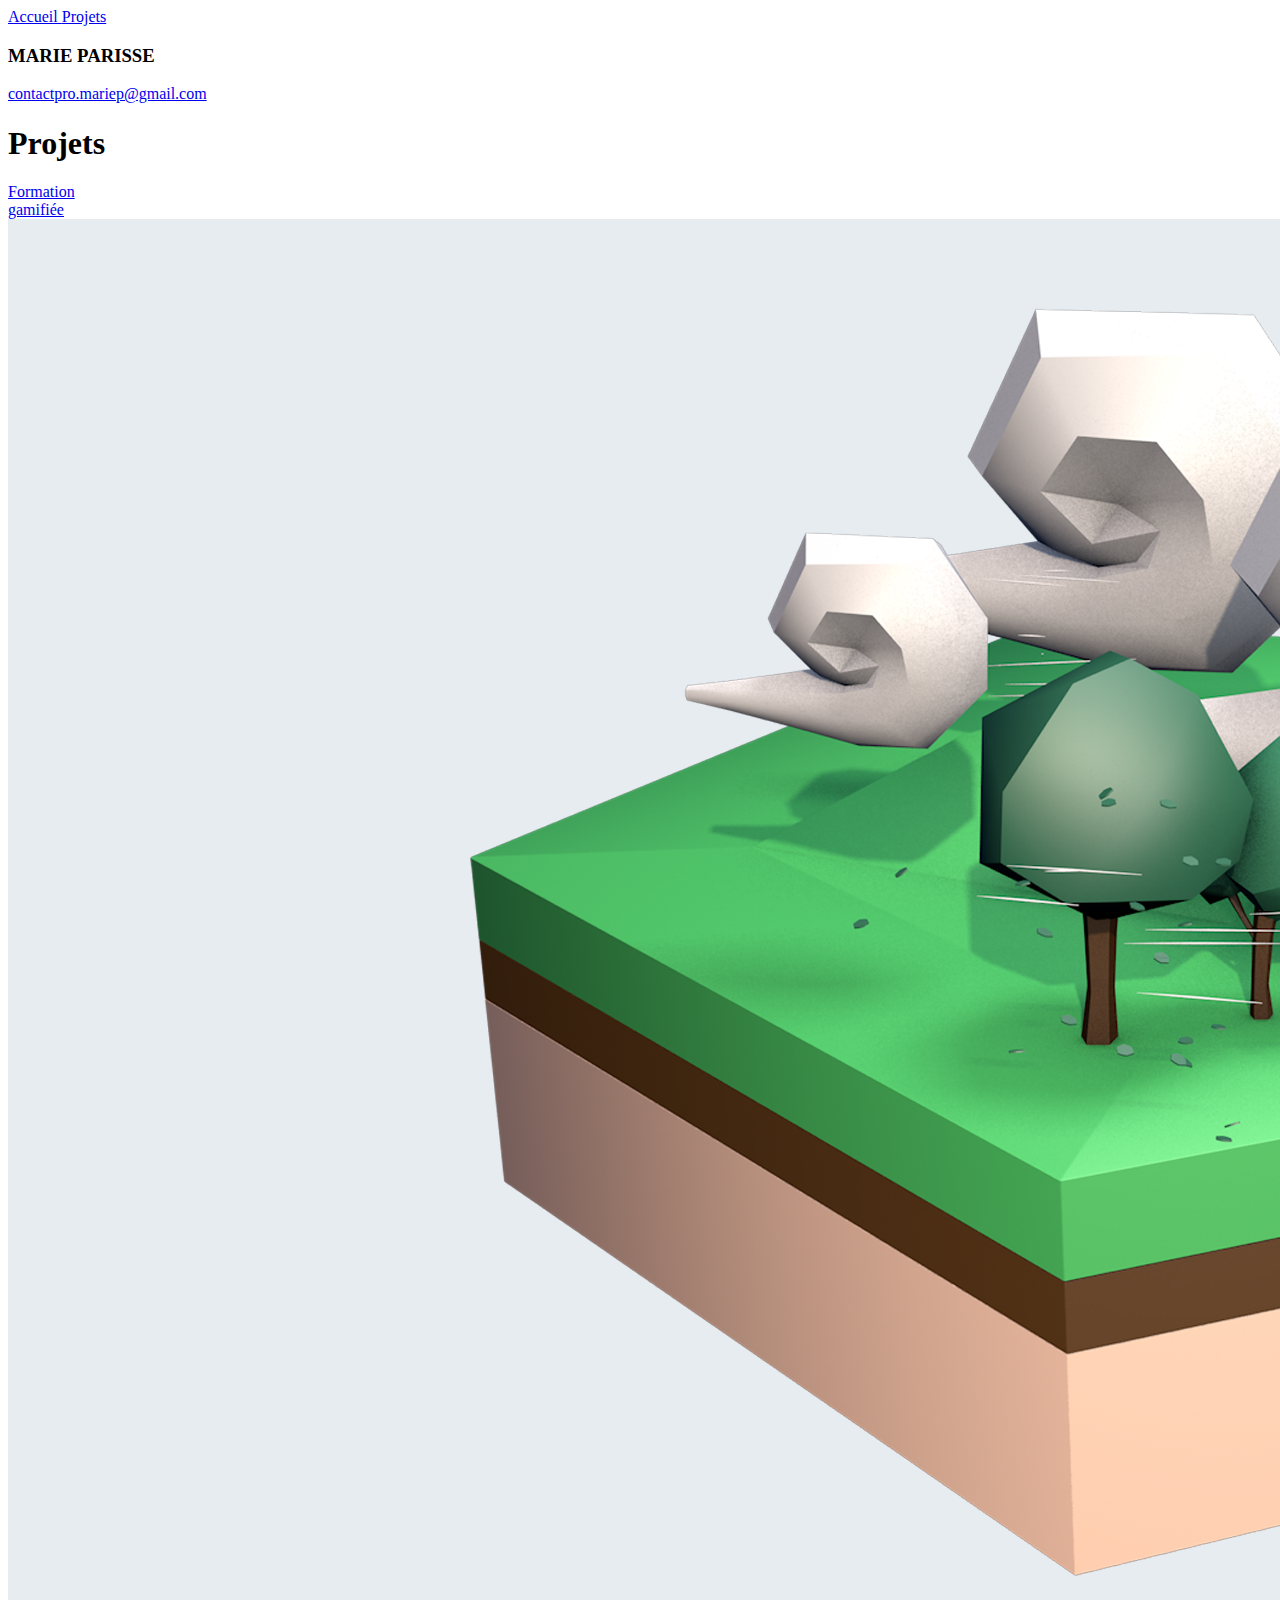
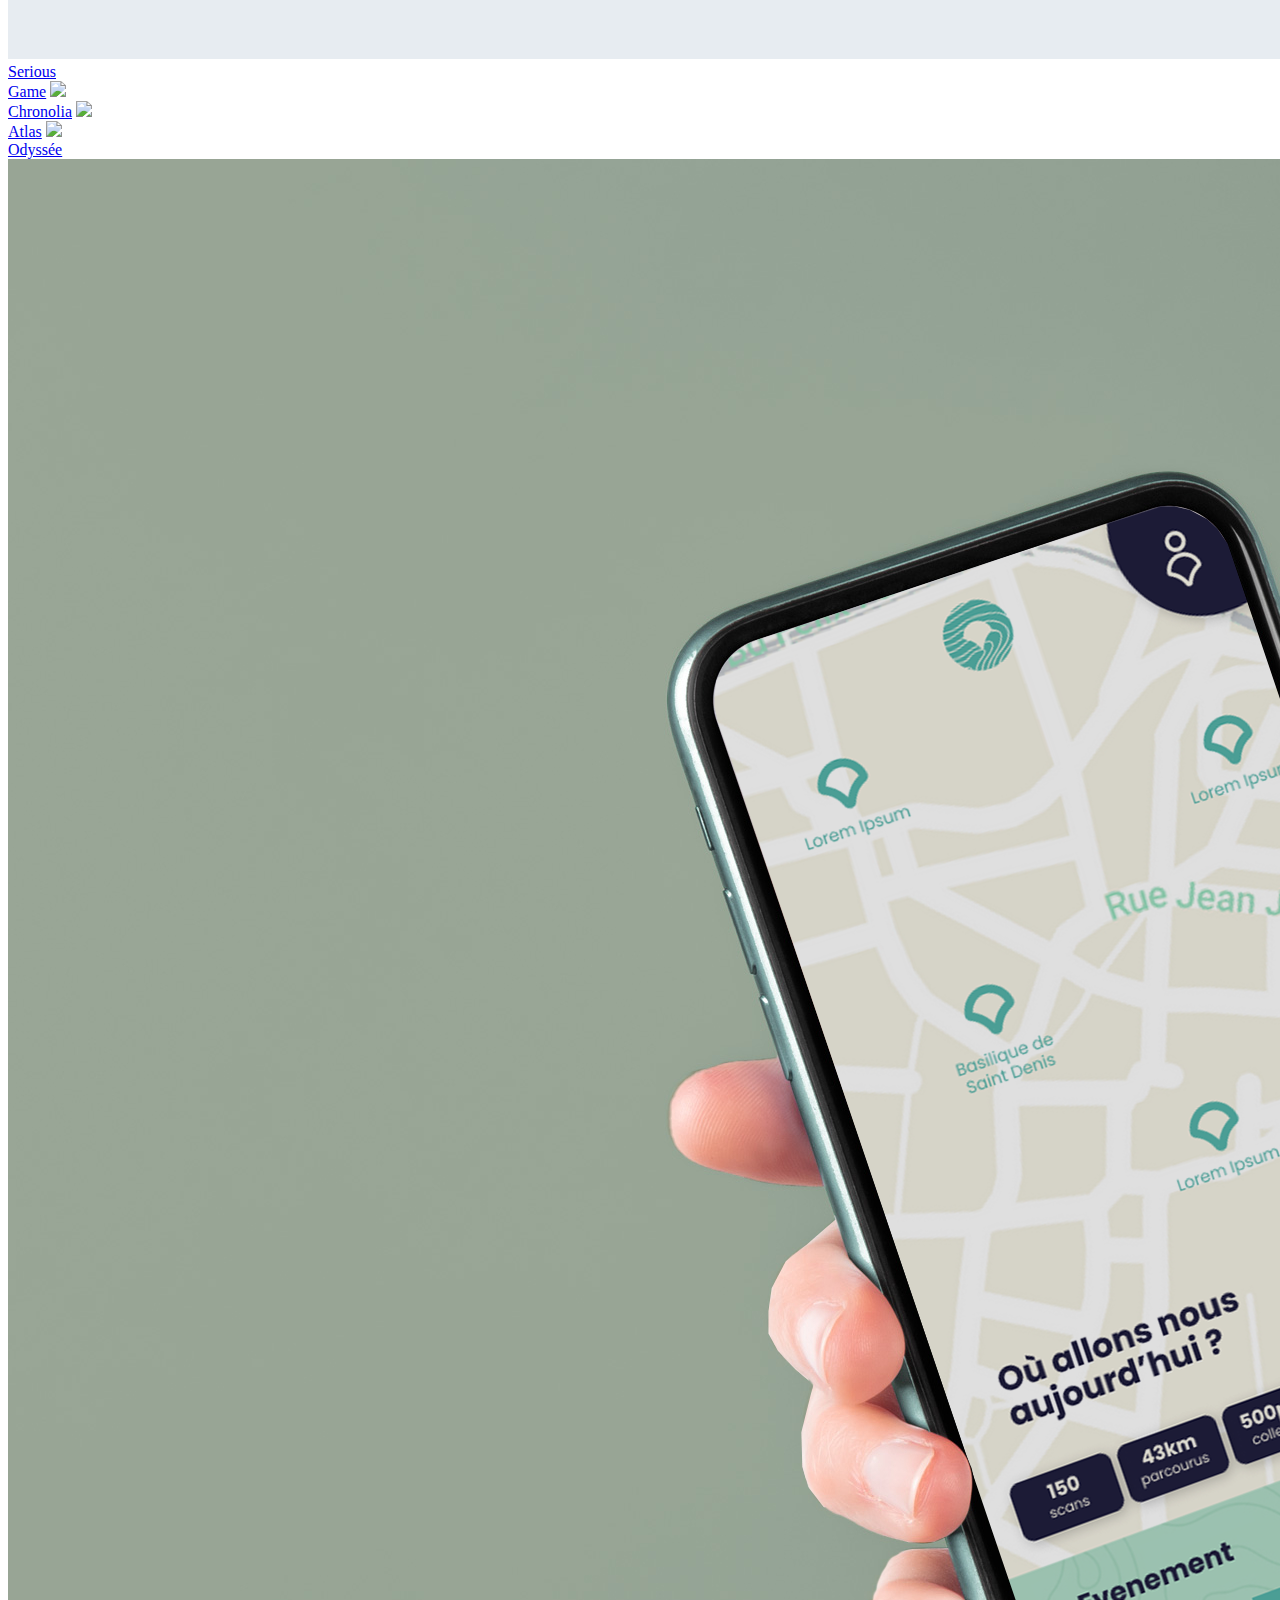
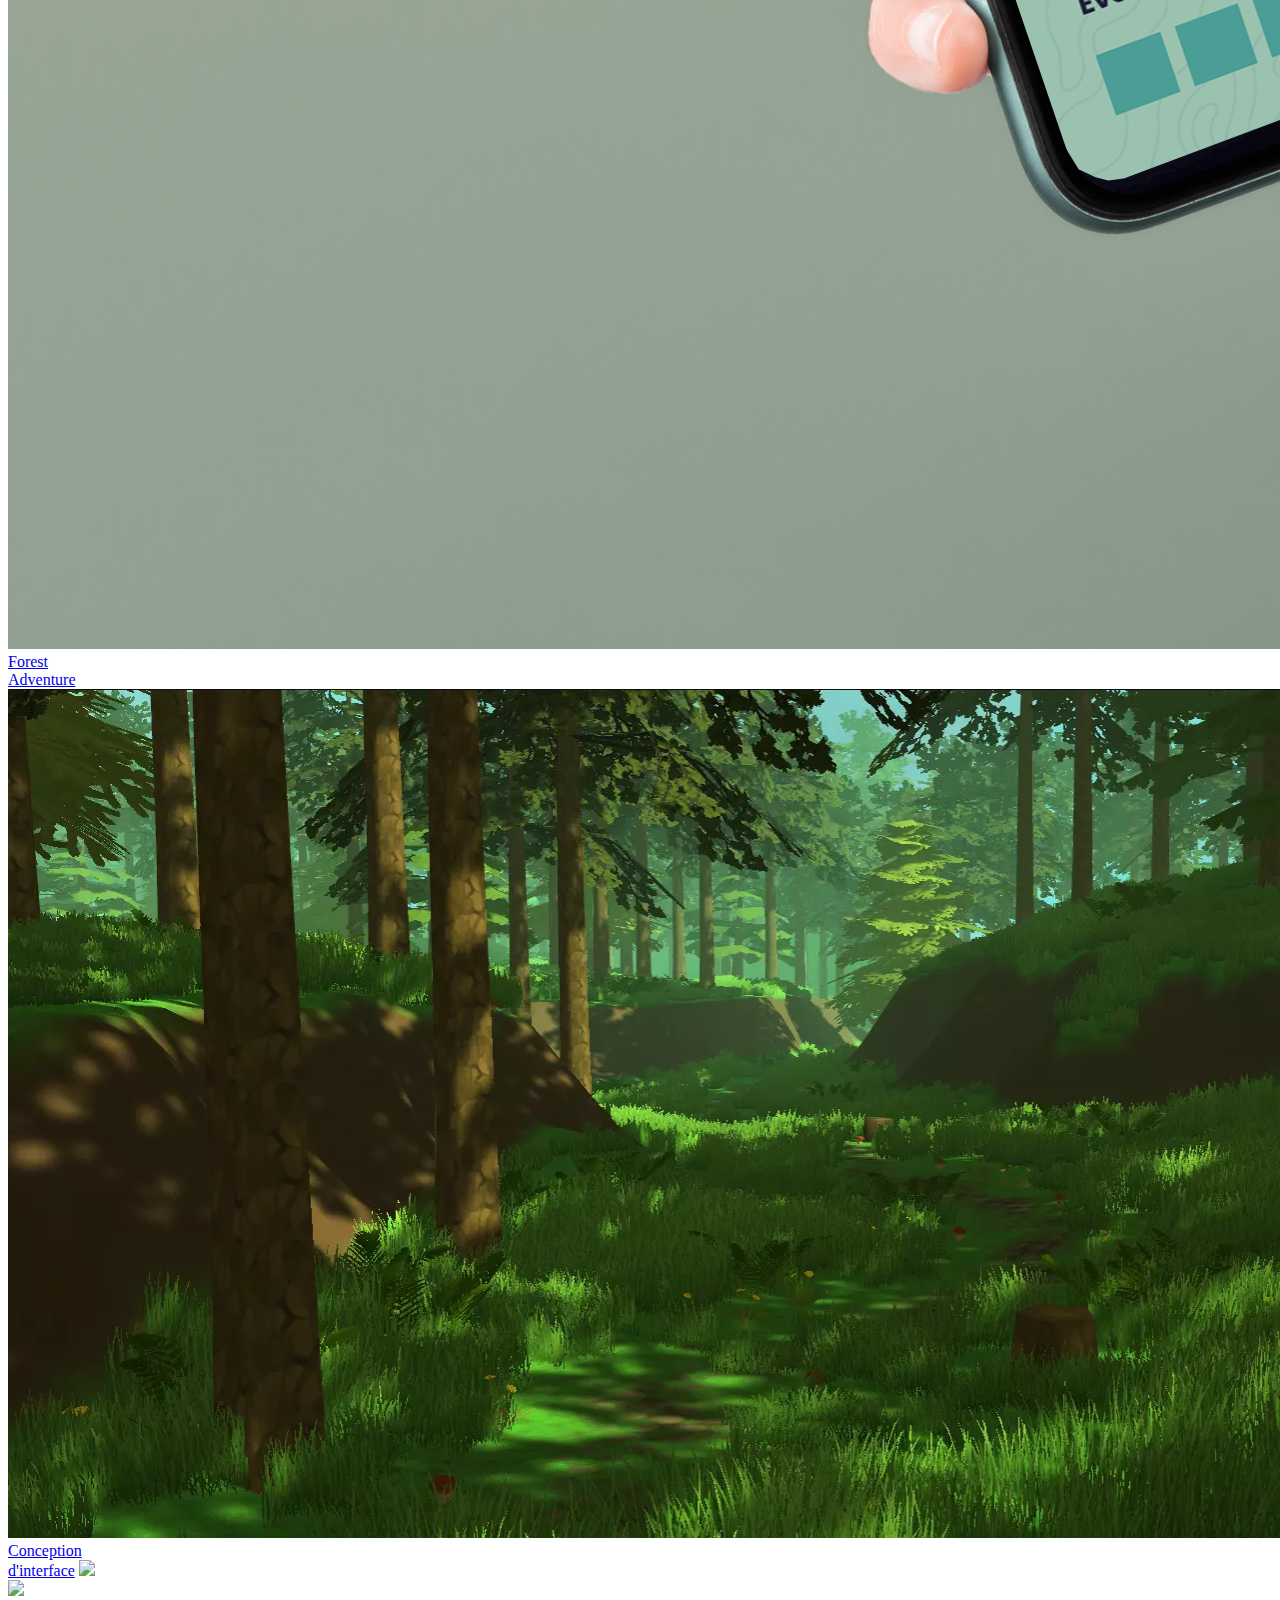
==== menu.html @ 31943885 "Update menu.html" ====
<!DOCTYPE html>
<html lang="fr">
<head>
    <meta charset="UTF-8">
    <meta http-equiv="X-UA-Compatible" content="IE=edge">
    <meta name="viewport" content="width=device-width, initial-scale=1.0">
    <title>Menu - Marie PARISSE</title>
    <link rel="stylesheet" type="text/css" href="./css/style-menu.css">
    <script src="./js/js-menu.js" defer></script>
</head>
<body>
    <div class="apparition">
    <nav>
        <div class="rubrique">
            <a class="onglet souslignage" href="./index.html">
                Accueil
            </a>
            <a class="onglet souslignage projets" href="./menu.html">
                Projets
            </a>
        </div>
        <div class="coordonnee">
            <h3>MARIE PARISSE</h3>
            <a class="mail reseau souslignage" href="mailto:contactpro.mariep@gmail.com">contactpro.mariep@gmail.com</a>
        </div>
        
    </nav>
    <section>
        <div id="image-track" data-mouse-down-at="0" data-prev-percentage="0">
            <h1>Projets</h1>
            <div class="contenant">
                <a class="legende" href="./projet-gamification.html" draggable="false">Formation<br>gamifiée</a>
                <img class="image" src="./img/projet - gamification/ile du vent.png" draggable="false"/>
            </div>

            <div class="contenant">
                <a class="legende" href="./projet-serious-game.html" draggable="false">Serious<br>Game</a>
                <img class="image" src="./img/projet - seriousGame/salle controle.png" draggable="false" />
            </div>

            <div class="contenant">
                <a class="legende" href="./projet-chronolia.html" draggable="false">Chronolia</a>
                <img class="image" src="./img/projet - chronolia/clairiere.png" draggable="false" />
            </div>
            <div class="contenant">
                <a class="legende" href="./projet-atlas.html" draggable="false">Atlas</a>
                <img class="image" src="./img/projet - Atlas/mise en scene atlas.jpg" draggable="false" />
            </div>
            <div class="contenant">
                <a class="legende" href="./projet-odyssee.html" draggable="false">Odyssée</a>
                <img class="image" src="./img/projet - odyssee/mock up mobile.png" draggable="false" />
            </div>
            <div class="contenant">
                <a class="legende" href="./projet-forest-adventure.html" draggable="false">Forest<br>Adventure</a>
                <img class="image" src="./img/projet - forest adventure/foret.png" draggable="false" />
            </div>
            <div class="contenant">
                <a class="legende" href="./projet-interface.html" draggable="false">Conception<br>d'interface</a>
                <img class="image" src="./img/projet - interface/mock up page.png" draggable="false" />
            </div>
        </div>
        <img class="consigne" src="./img/icone glisser.png">
    </section>
</div>
<div class="volet haut" id="volet-haut"></div>
<div class="volet bas"  id="volet-bas"></div>
</body>
</html>
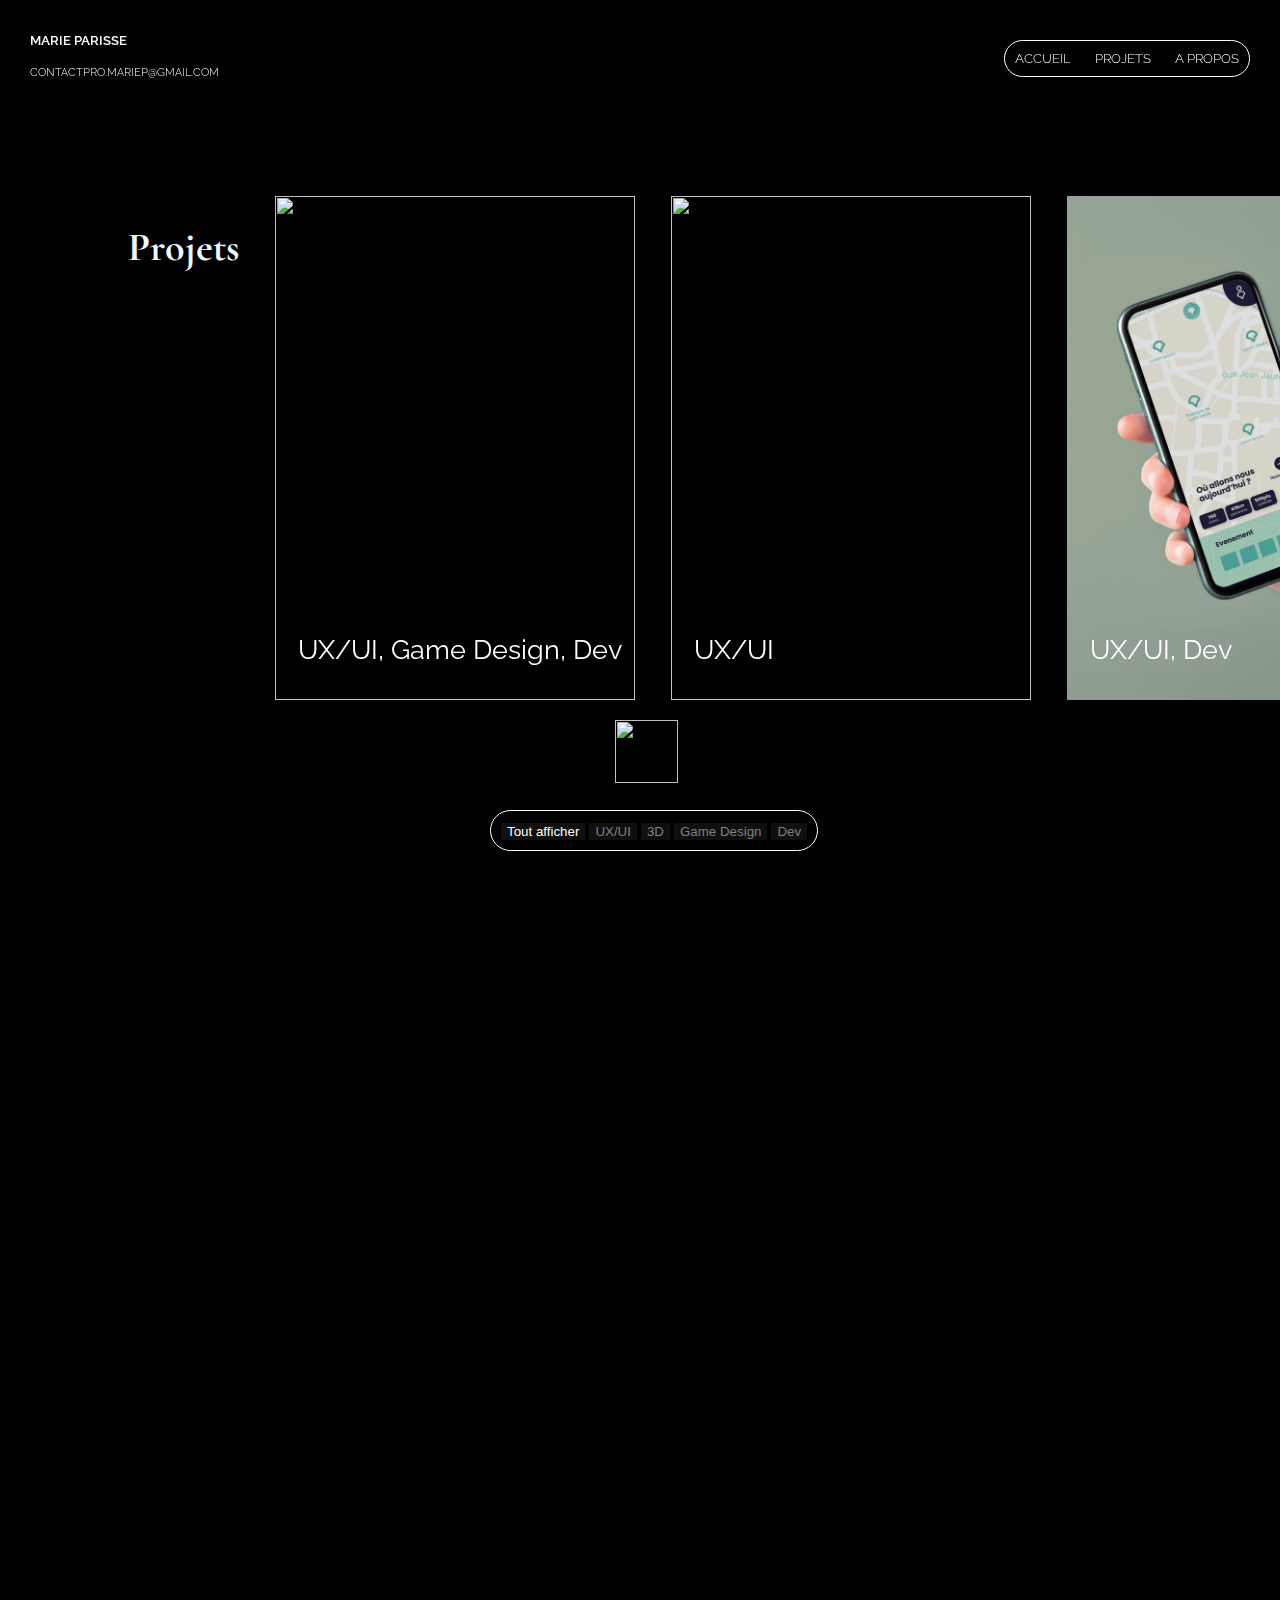
==== commit 8e6c0776: "update" ====
--- a/menu.html
+++ b/menu.html
@@ -18,6 +18,9 @@
             <a class="onglet souslignage projets" href="./menu.html">
                 Projets
             </a>
+            <a class="onglet souslignage projets" href="./about.html">
+                A propos
+            </a>
         </div>
         <div class="coordonnee">
             <h3>MARIE PARISSE</h3>
@@ -28,38 +31,46 @@
     <section>
         <div id="image-track" data-mouse-down-at="0" data-prev-percentage="0">
             <h1>Projets</h1>
-            <div class="contenant">
+                       
+            <div class="contenant prj UXUI GameDesign Dev">
+                <p class="tag UXUI GameDesign Dev" draggable="false" style="color: white;">UX/UI, Game Design, Dev</p>
+                <a class="legende" href="./projet-chronolia.html" draggable="false">Chronolia</a>
+                <img class="image" src="./img/projet - chronolia/clairiere.png" draggable="false" />
+            </div>
+            <div class="contenant prj UXUI">
+                <p class="tag UXUI GameDesign" draggable="false" style="color: white;">UX/UI</p>
+                <a class="legende" href="./projet-atlas.html" draggable="false">Atlas</a>
+                <img class="image" src="./img/projet - Atlas/mise en scene atlas.jpg" draggable="false" />
+            </div>
+            <div class="contenant prj UXUI Dev">
+                <p class="tag UXUI Dev" draggable="false" style="color: white;">UX/UI, Dev</p>
+                <a class="legende" href="./projet-odyssee.html" draggable="false">Odyssée</a>
+                <img class="image" src="./img/projet - odyssee/mock up mobile.png" draggable="false" />
+            </div>
+            <div class="contenant prj GameDesign Dev">
+                <p class="tag GameDesign Dev" draggable="false" style="color: white;">GameDesign, Dev</p>
+                <a class="legende" href="./projet-forest-adventure.html" draggable="false">Forest<br>Adventure</a>
+                <img class="image" src="./img/projet - forest adventure/foret.png" draggable="false" />
+            </div>
+            
+            <div class="contenant prj UXUI 3D GameDesign">
+                <p class="tag UXUI 3D GameDesign" draggable="false" style="color: black;">UX/UI, 3D, Game Design</p>
                 <a class="legende" href="./projet-gamification.html" draggable="false">Formation<br>gamifiée</a>
                 <img class="image" src="./img/projet - gamification/ile du vent.png" draggable="false"/>
             </div>
-
-            <div class="contenant">
-                <a class="legende" href="./projet-serious-game.html" draggable="false">Serious<br>Game</a>
-                <img class="image" src="./img/projet - seriousGame/salle controle.png" draggable="false" />
+        </div>
+        <div class="inline">
+            
+            <img class="consigne" style="height: 7vh; width: 7vh;" src="./img/icone glisser.png">
+            <div class="filter">
+                <button id="btn-all">Tout afficher</button>
+                <button id="btn-UxUi">UX/UI</button>
+                <button id="btn-3D">3D</button>
+                <button id="btn-Game">Game Design</button>
+                <button id="btn-Dev">Dev</button>
             </div>
-
-            <div class="contenant">
-                <a class="legende" href="./projet-chronolia.html" draggable="false">Chronolia</a>
-                <img class="image" src="./img/projet - chronolia/clairiere.png" draggable="false" />
-            </div>
-            <div class="contenant">
-                <a class="legende" href="./projet-atlas.html" draggable="false">Atlas</a>
-                <img class="image" src="./img/projet - Atlas/mise en scene atlas.jpg" draggable="false" />
-            </div>
-            <div class="contenant">
-                <a class="legende" href="./projet-odyssee.html" draggable="false">Odyssée</a>
-                <img class="image" src="./img/projet - odyssee/mock up mobile.png" draggable="false" />
-            </div>
-            <div class="contenant">
-                <a class="legende" href="./projet-forest-adventure.html" draggable="false">Forest<br>Adventure</a>
-                <img class="image" src="./img/projet - forest adventure/foret.png" draggable="false" />
-            </div>
-            <div class="contenant">
-                <a class="legende" href="./projet-interface.html" draggable="false">Conception<br>d'interface</a>
-                <img class="image" src="./img/projet - interface/mock up page.png" draggable="false" />
-            </div>
-        </div>
-        <img class="consigne" src="./img/icone glisser.png">
+    </div>
+        
     </section>
 </div>
 <div class="volet haut" id="volet-haut"></div>
--- a/css/style-menu.css
+++ b/css/style-menu.css
@@ -0,0 +1,326 @@
+@import url('https://fonts.googleapis.com/css2?family=Cormorant+Garamond:wght@300&display=swap');
+@import url('https://fonts.googleapis.com/css2?family=Raleway:wght@300&display=swap');
+
+body {
+    height: 100vh;
+    width: 100vw;
+    background-color: black;
+    margin: 0rem;
+    overflow: hidden;
+    font-family: 'Raleway', sans-serif;
+    position: relative;
+  }
+
+
+/*Barre de navigation */
+nav{
+    position: fixed;
+    z-index: 999;
+    width: 100%;
+    margin: 20px 30px 20px 30px;
+}
+
+.coordonnee{
+    float: left;
+    text-transform: uppercase;
+
+}
+
+h3{
+    font-weight: 600;
+    font-size: 13px;
+}
+
+.liens, .mail{
+    font-weight: 300;
+    font-size: 11px;
+}
+
+.reseau{
+    position: relative;
+}
+
+.rubrique{
+    float: right;
+    margin: 20px 60px 10px 0;
+    border:solid 1px rgb(255, 255, 255);
+    background-color: rgba(250, 235, 215, 0);
+    backdrop-filter: blur(20px);
+    border-radius: 20px;
+    box-shadow: 1px -2px 2px rgba(250, 235, 215, 0);
+    z-index: 1000;
+}
+
+.onglet{
+    margin: 10px;
+    text-align: center;
+    display: inline-block;
+    position: relative;
+    text-transform: uppercase;
+    font-size: 13px;
+    font-weight: 300;
+}
+
+.souslignage::before{
+    position: absolute;
+    background-color: aliceblue;
+    content: '';
+    bottom: 0;
+    left: 0;
+    width: 0;
+    height: 1px;
+    transition: all 0.4s ease;
+}
+
+.souslignage:hover::before{
+    width: 100%;
+  }
+
+
+/* Fin barre de navigation */
+
+h1{
+  color: aliceblue; 
+  font-size: 40px;
+  font-family: 'Cormorant Garamond', serif;
+}
+
+a, h3{
+    text-decoration: none;
+    color: rgb(255, 255, 255);
+}
+
+.consigne{
+  position: absolute;
+  left: calc(50% - 25px);
+  top: 80vh;
+  height: 7vh;
+  width: 7vh;
+}
+
+.filter{
+  display: inline;
+  border:1px solid white;
+  padding: 10px;
+  border-radius: 35px;
+  position: absolute;
+  left: calc(50% - 150px);
+  top: 90vh;
+  
+}
+
+.filter button{
+  color: white;
+  background-color: #0F100F;
+  border: none;
+}
+
+/* mets les bouttons en gris pour tous les bouttons sauf le premier, changer la valeur avec le nombre de tag */
+.filter button:nth-last-child(-n+4){
+  color: gray;
+}
+
+  /*Section defilement horizontal */
+  #image-track {
+    display: flex;
+    gap: 4vmin;
+    position: absolute;
+    left: 10%;
+    top: 50%;
+    transform: translate(0%, -50%); 
+    user-select: none;
+  }
+  
+.contenant {
+  position: relative;
+  overflow: hidden;
+}
+
+.contenant::after {
+  content: '';
+  left: 0;
+  top: 0;
+  width: 100%;
+  height: 100%;
+  background: #000000b2;
+  opacity: 0;
+  transition: .5s ease all;
+}
+
+.contenant:hover::after {
+  opacity: 0.5;
+}
+
+.contenant:hover img {
+  transform: scale(1.1);
+}
+
+.contenant a{
+  color: rgb(255, 255, 255);
+  font-weight: 600;
+  opacity: 0;
+  padding: 10px;
+  border:solid 1px rgb(255, 255, 255);;
+  background-color: rgba(250, 235, 215, 0);
+  backdrop-filter: blur(5px);
+  border-radius: 190px;
+  box-shadow: 1px -2px 2px rgba(250, 235, 215, 0);
+  transition: opacity 0.3s ;
+}
+
+.contenant:hover a {
+  opacity: 1;
+  
+  
+}
+
+.image {
+  width: 40vmin;
+  height: 56vmin;
+  object-fit: cover;
+  object-position: center;
+  transition: all 0.3s;
+}
+
+.tag{
+  position: absolute;
+  font-size: 3vh;
+  top: 80%;
+  left: 5%;
+  z-index: 10;
+  text-decoration: none;
+  color: white;
+  backdrop-filter: blur(20px);
+  border-radius: 20px;
+  padding: 5px;
+}
+
+.inline{
+  display: flex;
+  align-items: center;
+}
+
+.legende{
+  position: absolute;
+  font-size: 3vh;
+  top: 48%;
+  left: 35%;
+  z-index: 10;
+  text-decoration: none;
+  color: white;
+}
+
+/*Fin section defilement horizontal */
+
+/* Animation de la page au chargement */
+
+.apparition{
+  animation: IntroductionPage 1s both;
+}
+
+@keyframes IntroductionPage{
+  from{
+      opacity: 0;
+  }
+  to{
+    opacity: 1;
+  }
+}
+
+/* Animation des volets de transitions en sorti */
+
+.volet{
+  position: absolute;
+  background-color: rgb(0, 0, 0);
+  width: 100vw;
+  height: 100vh;
+}
+
+.haut{
+  transform: translateY(-150%);
+}
+
+.haut-animation{
+  animation: Descente .4s both;
+}
+
+@keyframes Descente{
+  from{
+    transform: translateY(-100%);
+  }to{
+    transform: translateY(-50%);
+  }
+}
+
+.bas{
+  transform: translateY(100%);
+}
+
+.bas-animation{
+  animation: Montee .4s both;
+}
+
+@keyframes Montee{
+  from{
+    transform: translateY(100%);
+  }to{
+    transform: translateY(50%);
+  }
+}
+
+.disparition{
+  animation: Disparition .500s both;
+}
+
+@keyframes Disparition{
+  from{
+      opacity: 1;
+  }
+  to{
+      opacity: 0;
+  }
+}
+
+
+/* RESPONSIVE */
+
+@media screen and (max-width: 500px) {
+
+  /* Nav bar*/
+  .rubrique{
+    float: left;
+    display: block;
+    margin-top: 0;
+  }
+
+  .onglet{
+    font-size: 9px;
+    margin: 5px;
+  }
+
+  .projets{
+    color: black;
+    background-color: aliceblue;
+    border-radius: 100px;
+    padding: 5px;
+  }
+
+  .coordonnee{
+    clear: both;
+  }
+
+  h3{
+    font-weight: 400;
+    font-size: 9px;
+}
+
+.liens, .mail{
+    font-weight: 200;
+    font-size: 7px;
+}
+
+  /* section defilement horizontal */
+  h1{
+    display: none;
+  }
+}
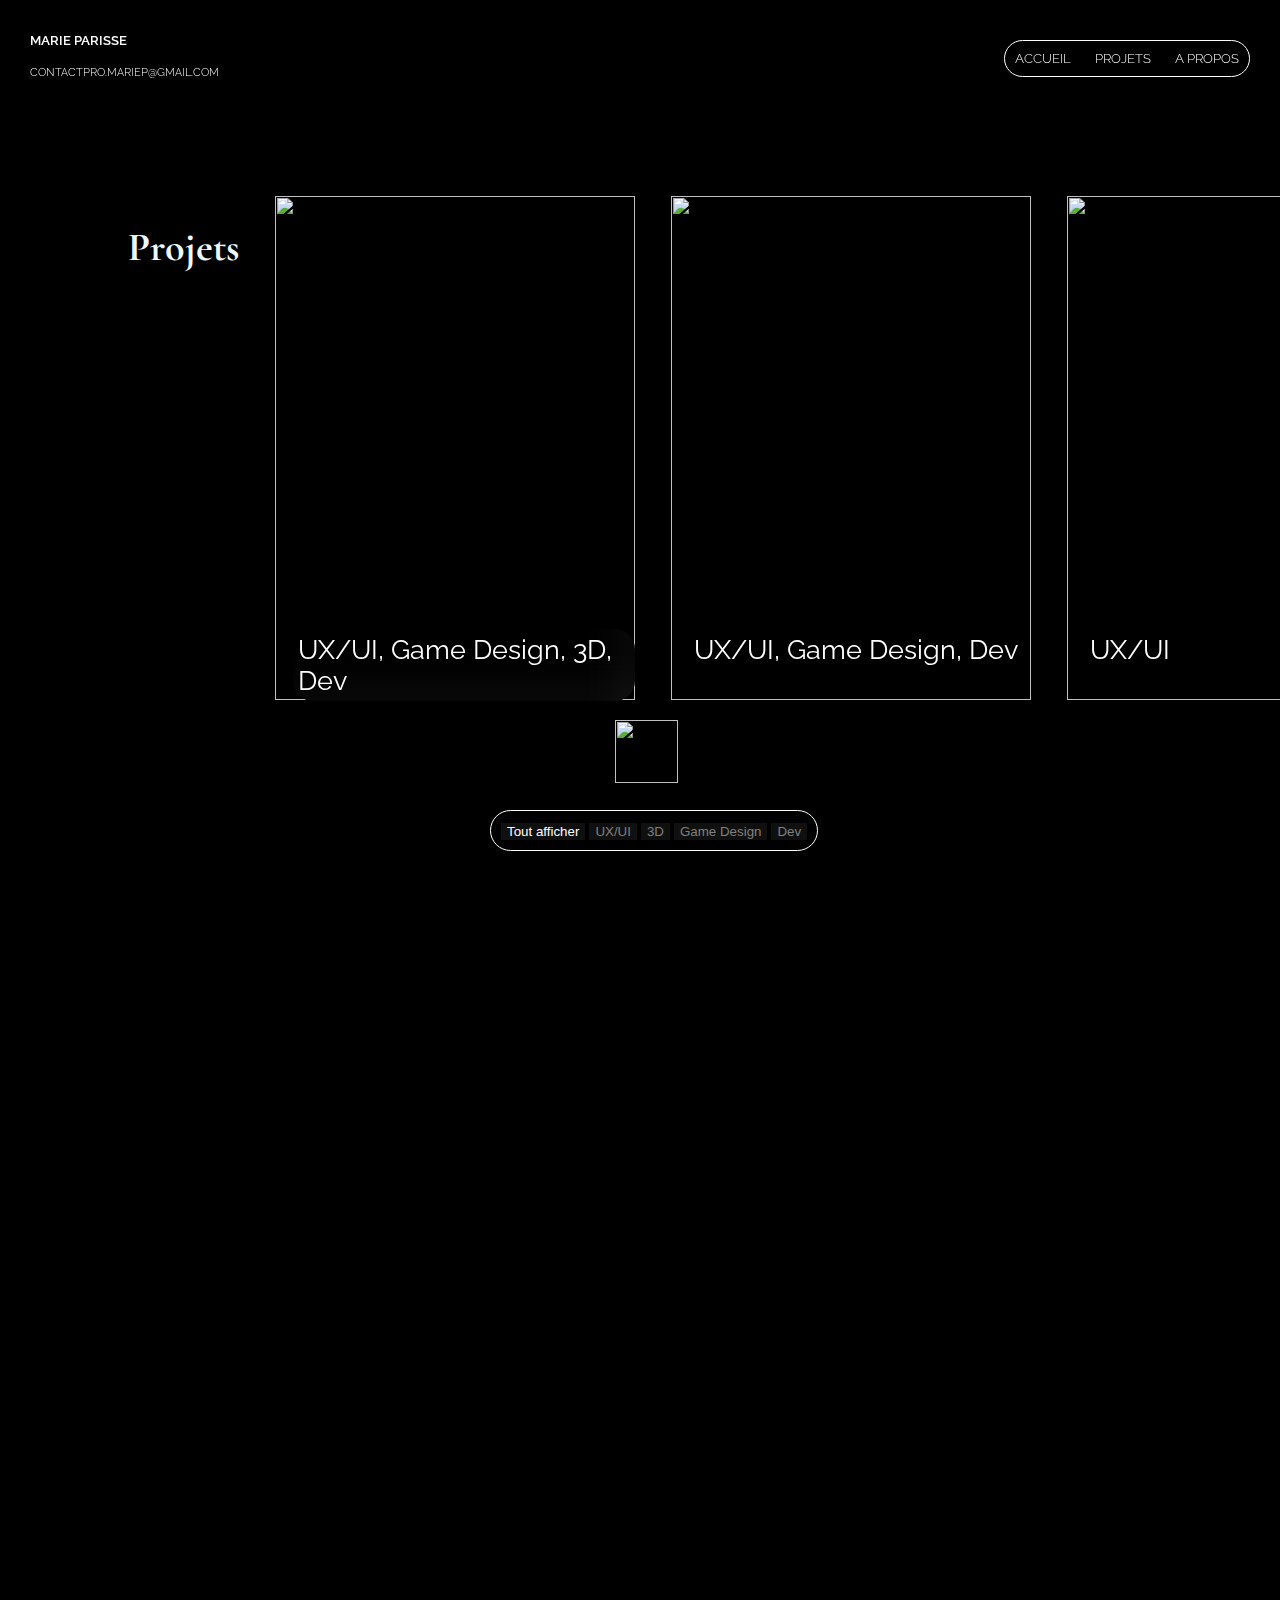
==== commit 2b4c3f86: "Update menu.html" ====
--- a/menu.html
+++ b/menu.html
@@ -31,14 +31,23 @@
     <section>
         <div id="image-track" data-mouse-down-at="0" data-prev-percentage="0">
             <h1>Projets</h1>
-                       
+            <!-- <div class="contenant prj UXUI 3D UXUI GameDesign Dev">
+                <p class="tag UXUI 3D UXUI GameDesign Dev" draggable="false" style="color: white;">UX/UI, 3D, Game Design, Dev</p>
+                <a class="legende" href="./projet-serious-game.html" draggable="false">Serious<br>Game</a>
+                <img class="image" src="./img/projet - seriousGame/salle controle.png" draggable="false" />
+            </div> -->
+            <div class="contenant prj UXUI GameDesign 3D Dev">
+                <p class="tag UXUI GameDesign 3D Dev" draggable="false" style="color: white;">UX/UI, Game Design, 3D, Dev</p>
+                <a class="legende" href="./projet-island-departure.html" draggable="false">Island<br>Departure</a>
+                <img class="image" src="./img/projet - island Departure/salle controle.png" draggable="false" />
+            </div>
             <div class="contenant prj UXUI GameDesign Dev">
                 <p class="tag UXUI GameDesign Dev" draggable="false" style="color: white;">UX/UI, Game Design, Dev</p>
                 <a class="legende" href="./projet-chronolia.html" draggable="false">Chronolia</a>
                 <img class="image" src="./img/projet - chronolia/clairiere.png" draggable="false" />
             </div>
             <div class="contenant prj UXUI">
-                <p class="tag UXUI GameDesign" draggable="false" style="color: white;">UX/UI</p>
+                <p class="tag UXUI" draggable="false" style="color: white;">UX/UI</p>
                 <a class="legende" href="./projet-atlas.html" draggable="false">Atlas</a>
                 <img class="image" src="./img/projet - Atlas/mise en scene atlas.jpg" draggable="false" />
             </div>
@@ -47,16 +56,15 @@
                 <a class="legende" href="./projet-odyssee.html" draggable="false">Odyssée</a>
                 <img class="image" src="./img/projet - odyssee/mock up mobile.png" draggable="false" />
             </div>
-            <div class="contenant prj GameDesign Dev">
-                <p class="tag GameDesign Dev" draggable="false" style="color: white;">GameDesign, Dev</p>
-                <a class="legende" href="./projet-forest-adventure.html" draggable="false">Forest<br>Adventure</a>
-                <img class="image" src="./img/projet - forest adventure/foret.png" draggable="false" />
+            <div class="contenant prj UXUI">
+                <p class="tag UXUI" draggable="false" style="color: white;">UX/UI</p>
+                <a class="legende" href="./projet-Trivial.html" draggable="false">Trivial</a>
+                <img class="image" src="./img/projet - Trivial/mock up maquette.png" draggable="false" />
             </div>
-            
-            <div class="contenant prj UXUI 3D GameDesign">
-                <p class="tag UXUI 3D GameDesign" draggable="false" style="color: black;">UX/UI, 3D, Game Design</p>
-                <a class="legende" href="./projet-gamification.html" draggable="false">Formation<br>gamifiée</a>
-                <img class="image" src="./img/projet - gamification/ile du vent.png" draggable="false"/>
+            <div class="contenant prj UXUI">
+                <p class="tag UXUI" draggable="false" style="color: white;">UX/UI</p>
+                <a class="legende" href="./projet-hestia.html" draggable="false">Hestia</a>
+                <img class="image" src="./img/projet - Hestia/mock up 1.png" draggable="false"/>
             </div>
         </div>
         <div class="inline">
